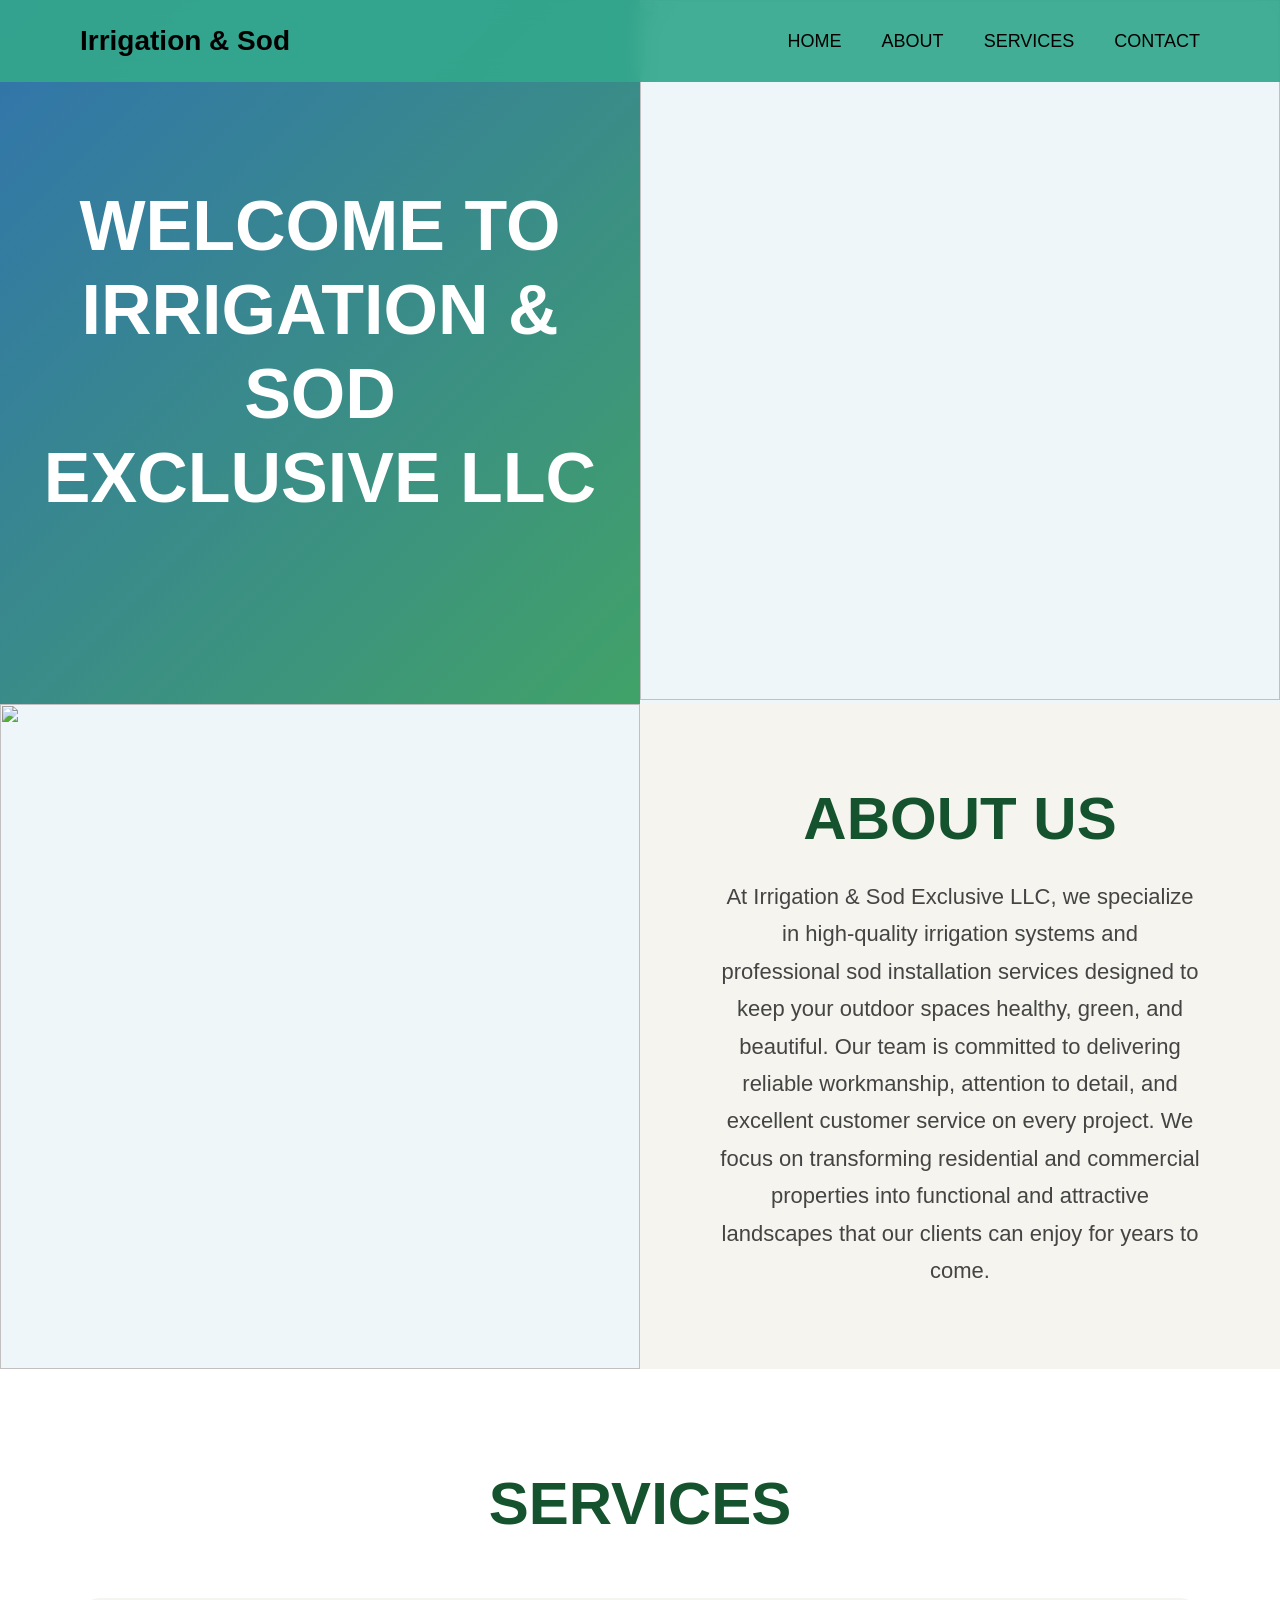
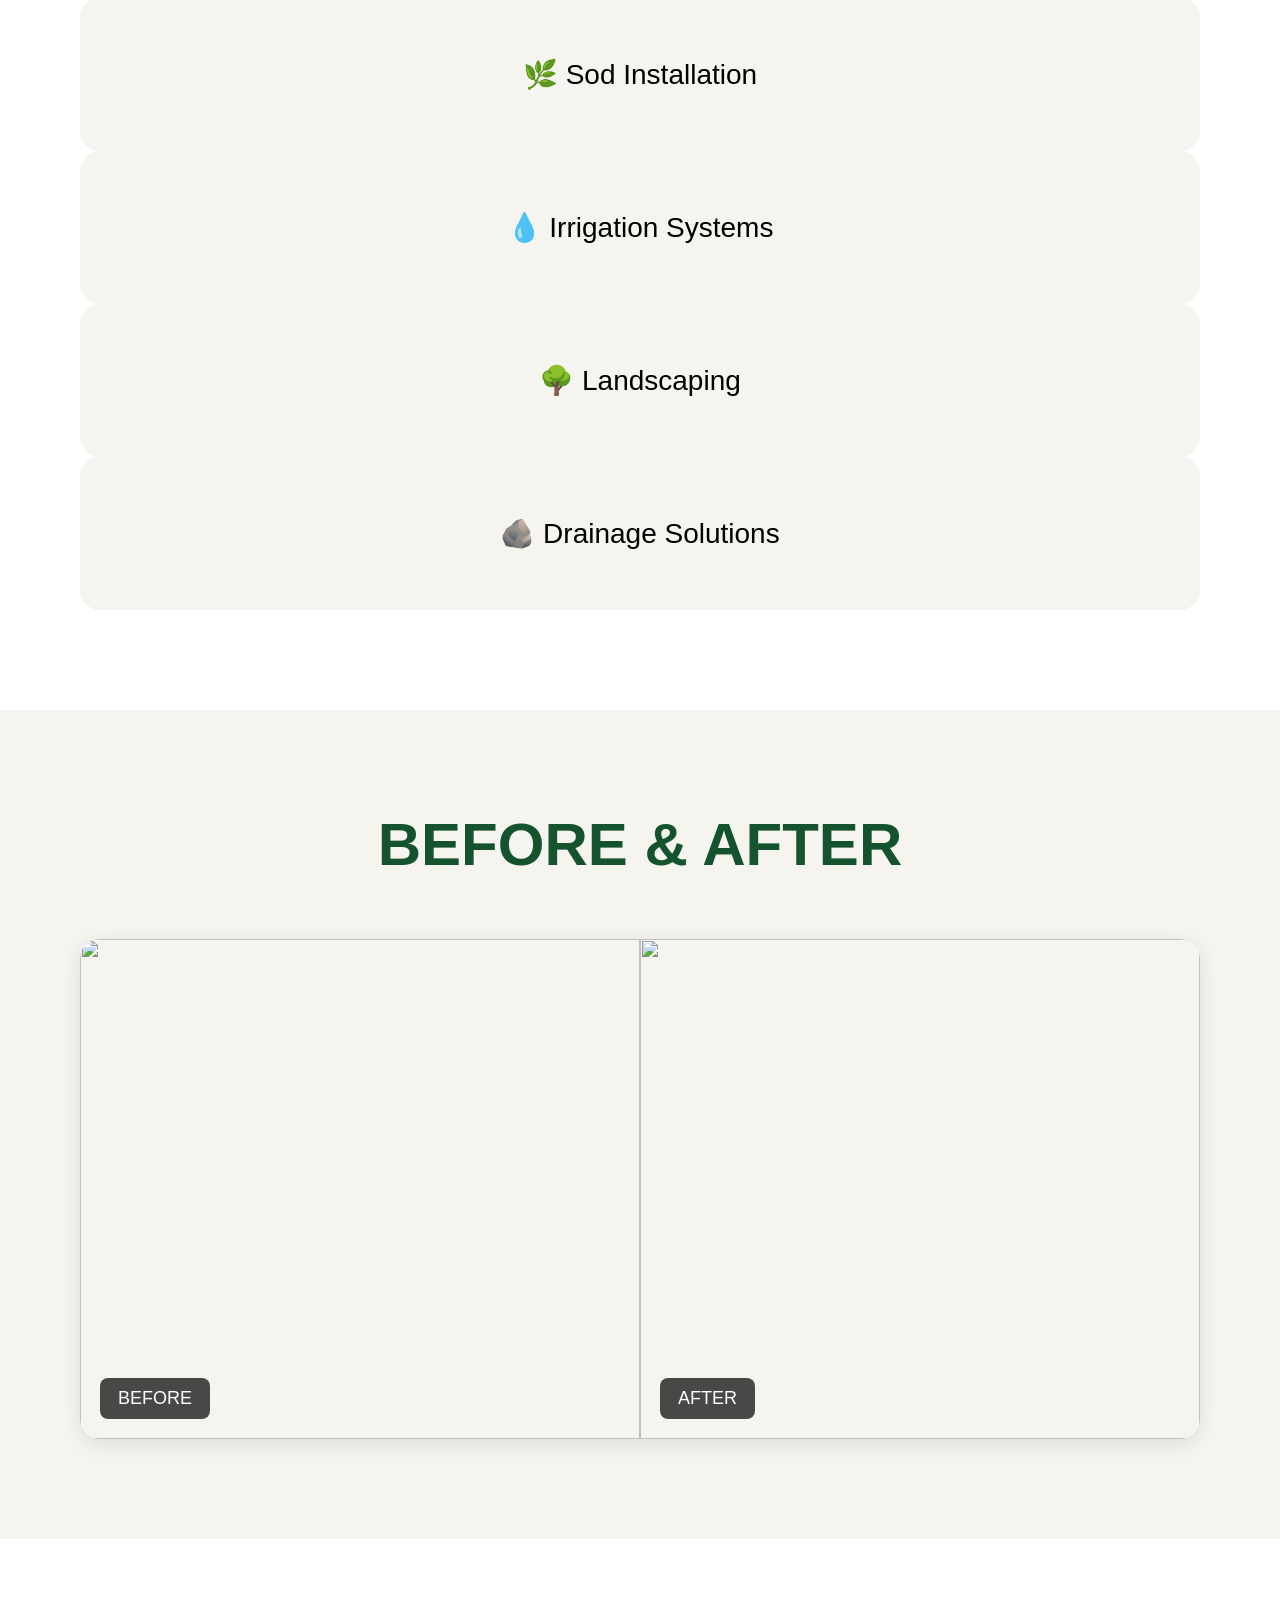
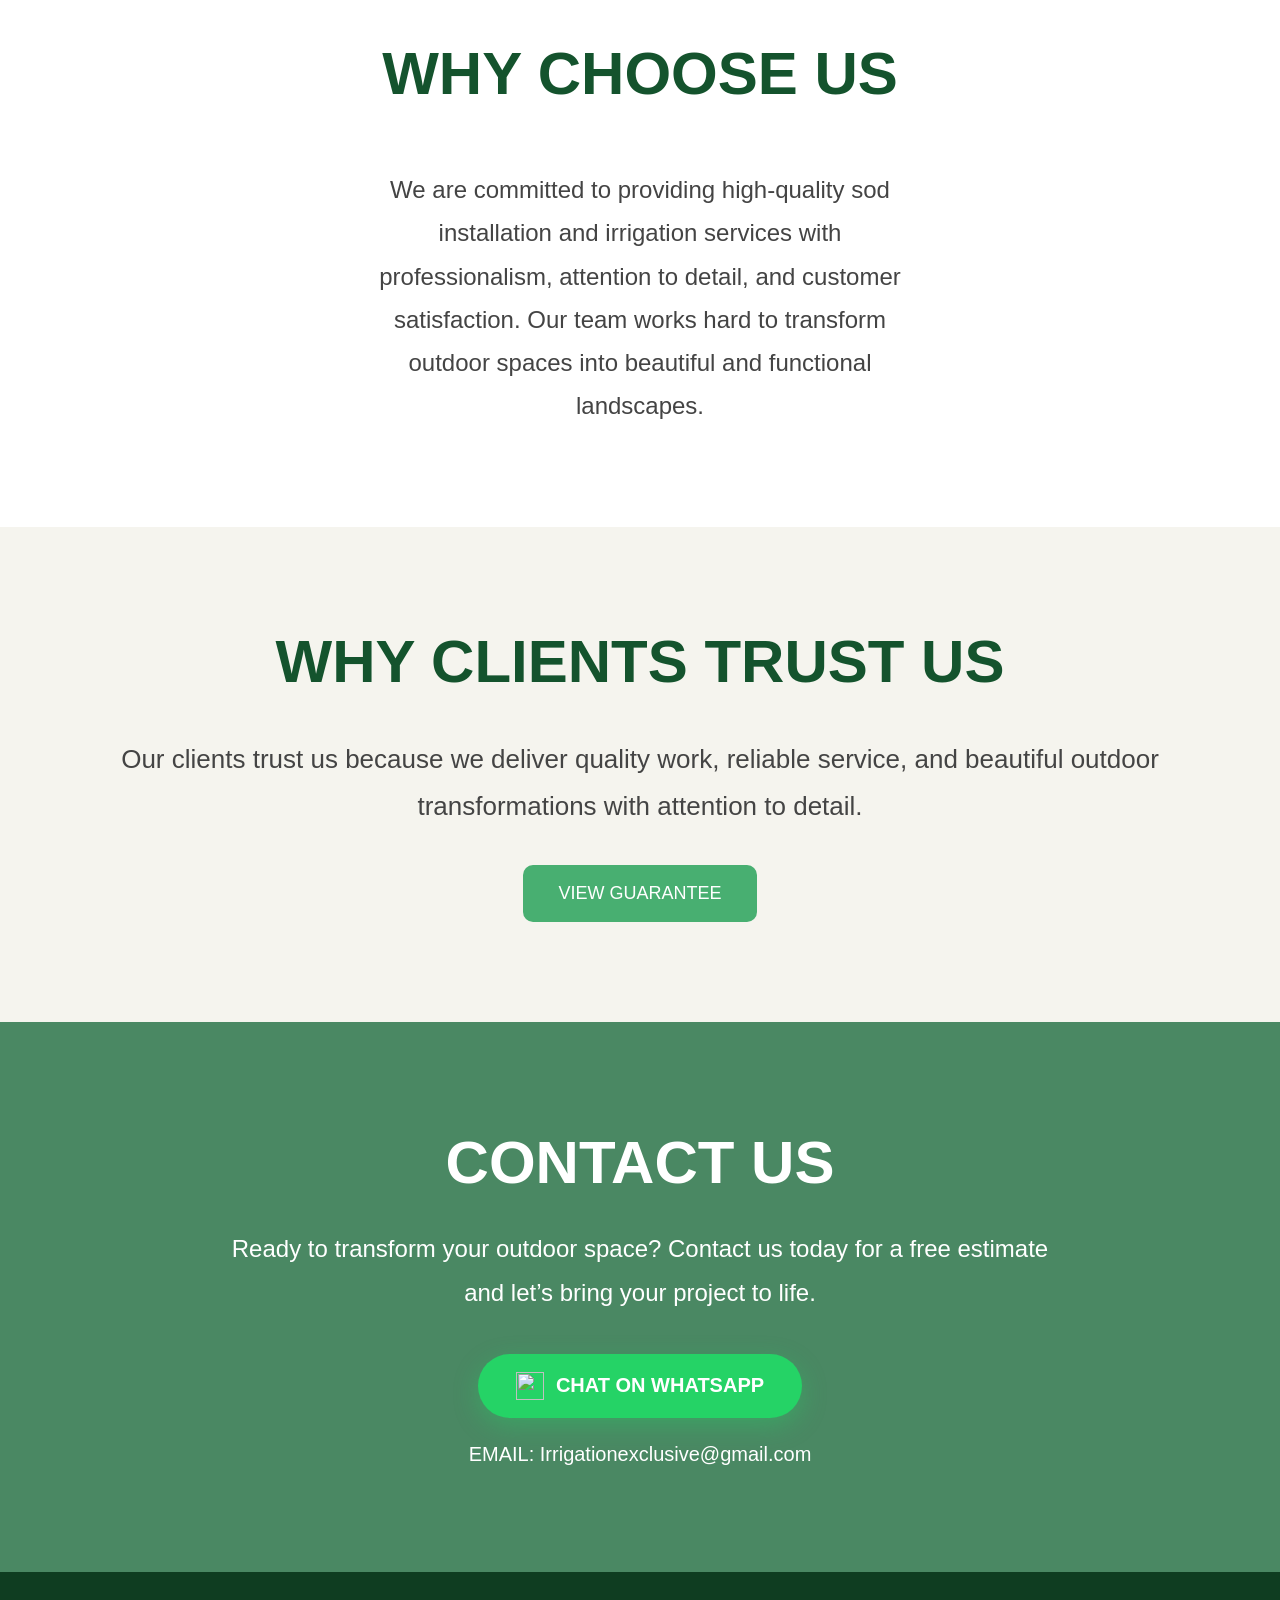
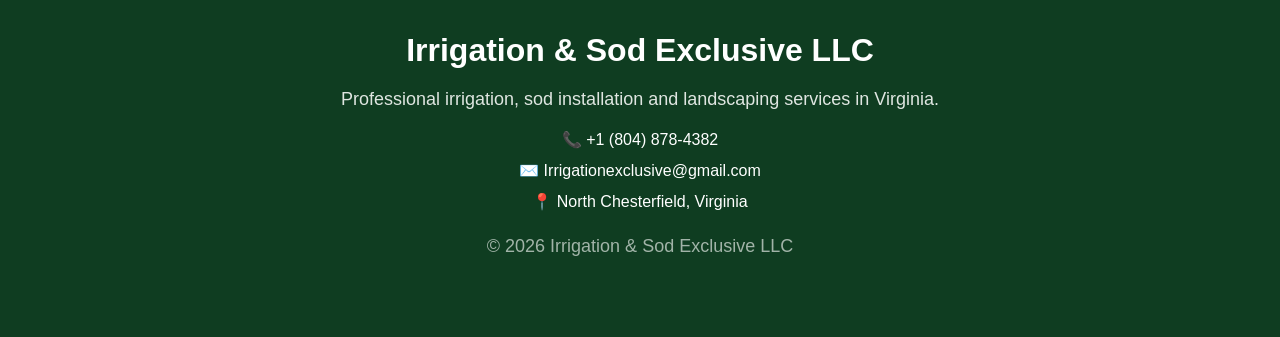
==== landing.html @ 4f071523 "Add files via upload" ====
<!DOCTYPE html>
<html lang="es">

<head>

    <meta charset="UTF-8">

    <meta name="viewport" content="width=device-width, initial-scale=1.0">

    <title>Irrigation & Sod Exclusive LLC</title>


    <meta name="description"
content="Professional irrigation, sod installation and landscaping services in Virginia.">

<meta name="keywords"
content="irrigation, sod installation, landscaping, Virginia, grass installation">

<meta name="author"
content="Irrigation & Sod Exclusive LLC">

<meta property="og:title"
content="Irrigation & Sod Exclusive LLC">

<meta property="og:description"
content="Professional irrigation and landscaping services in Virginia">

<meta property="og:image"
content="imagenes/FOTOO 1.jpeg">






    <link rel="stylesheet" href="landing.css">

</head>

<body>
    <nav class="navbar">

    <div class="logo">
        Irrigation & Sod
    </div>

    <ul>

        <li><a href="#home">HOME</a></li>

        <li><a href="#about">ABOUT</a></li>

        <li><a href="#services">SERVICES</a></li>

        <li><a href="#contact">CONTACT</a></li>

    </ul>

</nav>

    <section class="hero" id="home">

        <!-- TEXTO -->

        <div class="hero-text">

            <h1>
                WELCOME TO <br>
                IRRIGATION & SOD <br>
                EXCLUSIVE LLC
            </h1>

        </div>

        <!-- IMAGEN -->

        <div class="hero-image">

            <img src="imagenes/FOTOO 1.jpeg">

        </div>

    </section>

    <div class="service-modal" id="serviceModal">

    <div class="service-modal-box">

        <span class="cerrar-modal"
              onclick="cerrarModal()">
            ✕
        </span>

        <img id="modalImg">

        <h2 id="modalTitle"></h2>

        <p id="modalText"></p>

    </div>

</div>
<script src="landing.js"></script>

    

    </body>

</html>



<section class="about-section" id="about">

    <!-- IMAGEN -->

    <div class="about-img">

        <img src="imagenes/FOTO 2.jpeg">

    </div>

    <!-- TEXTO -->

    <div class="about-text">

        <h2>ABOUT US</h2>

        <p>
            At Irrigation & Sod Exclusive LLC, we specialize in high-quality 
            irrigation systems and professional sod installation services 
            designed to keep your outdoor spaces healthy, green, and beautiful. 
            Our team is committed to delivering reliable workmanship, attention 
            to detail, and excellent customer service on every project. We focus 
            on transforming residential and commercial properties into functional 
            and attractive landscapes that our clients can enjoy for years to come.
        </p>

    </div>

</section>



<!-- SERVICES -->

<section class="services" id="services">

    <h2>SERVICES</h2>

    <div class="service-card"
         onclick="abrirModal('sod')">

        🌿 Sod Installation

    </div>

    <div class="service-card"
         onclick="abrirModal('irrigation')">

        💧 Irrigation Systems

    </div>

    <div class="service-card"
         onclick="abrirModal('landscaping')">

        🌳 Landscaping

    </div>

    <div class="service-card"
         onclick="abrirModal('drainage')">

        🪨 Drainage Solutions

    </div>

</section>

<!-- BEFORE & AFTER -->

<section class="before-after">

    <h2>BEFORE & AFTER</h2>

    <div class="ba-card">

        <!-- BEFORE -->

        <div class="ba-img">

            <img src="imagenes/FOTO 23.jpg">

            <span>BEFORE</span>

        </div>

        <!-- AFTER -->

        <div class="ba-img">

            <img src="imagenes/FOTO 4.jpeg">

            <span>AFTER</span>

        </div>

    </div>

</section>

<!-- WHY CHOOSE US -->

<section class="why">

    <h2>WHY CHOOSE US</h2>

    <p>
        We are committed to providing high-quality sod
        installation and irrigation services with professionalism,
        attention to detail, and customer satisfaction.
        Our team works hard to transform outdoor spaces
        into beautiful and functional landscapes.
    </p>

</section>

<!-- WHY CLIENTS TRUST US -->

<!-- WHY CLIENTS TRUST US -->

<section class="trust">

    <h2>WHY CLIENTS TRUST US</h2>

    <p>
        Our clients trust us because we deliver
        quality work, reliable service, and beautiful
        outdoor transformations with attention to detail.
    </p>

    <button class="trust-btn"
            onclick="abrirTrustModal()">

        VIEW GUARANTEE

    </button>

</section>

<!-- MODAL -->

<div class="trust-modal"
     id="trustModal">

    <div class="trust-box">

        <span class="cerrar-trust"
              onclick="cerrarTrustModal()">
            ✕
        </span>

        <img src="imagenes/FOTO 22.jpg">

        <h3>OUR GUARANTEE</h3>

        <p>
            We guarantee quality work,
            professional service, and customer satisfaction
            on every project we complete.
        </p>

    </div>

</div>

<!-- CONTACT US -->

<section class="contact" id="contact">

    <h2>CONTACT US</h2>

    <p>
        Ready to transform your outdoor space?
        Contact us today for a free estimate and
        let’s bring your project to life.
    </p>

    <a href="https://wa.me/18048784382"target="_blank"class="contact-btn">
        <img src="https://cdn-icons-png.flaticon.com/512/733/733585.png">

        <span>CHAT ON WHATSAPP</span>
    </a>
    <div class="email-box">

        EMAIL:
        Irrigationexclusive@gmail.com

    </div>

</section>

<footer class="footer">

    <h3>
        Irrigation & Sod Exclusive LLC
    </h3>

    <p>
        Professional irrigation, sod installation and landscaping services in Virginia.
    </p>

    <div class="footer-info">

        <span>
            📞 +1 (804) 878-4382
        </span>

        <span>
            ✉️ Irrigationexclusive@gmail.com
        </span>

        <span>
            📍 North Chesterfield, Virginia
        </span>

    </div>

    <p class="copy">
        © 2026 Irrigation & Sod Exclusive LLC
    </p>

</footer>
---- landing.css ----
html{

    scroll-behavior:smooth;
}

/* NAVBAR */

.navbar{

    position:fixed;

    top:0;

    left:0;

    width:100%;

    display:flex;

    justify-content:space-between;

    align-items:center;

    padding:25px 80px;

    background:hsla(166, 53%, 43%, 0.92);

    backdrop-filter:blur(10px);

    z-index:9999;
}

.logo{

    font-size:28px;

    font-weight:bold;

    .logo{
    color:#82ca99;
}
}

.navbar ul{

    display:flex;

    gap:40px;

    list-style:none;
}

.navbar a{

    text-decoration:none;

    color:#000000;

    font-size:18px;

    font-weight:500;

    transition:0.3s;
}

.navbar a:hover{

    color:white;

    transform:translateY(-2px);
}

*{
    margin:0;
    padding:0;
    box-sizing:border-box;
}

body{
    background:#eef6f9;
    font-family:Arial,sans-serif;
}

/* SECCIÓN PRINCIPAL */

.hero{

    display:grid;

    grid-template-columns:1fr 1fr;

    min-height:550px;

    align-items:center;
}

.hero-text{

    display:flex;

    justify-content:center;

    align-items:center;

    text-align:center;

    height:100%;

    padding:40px;

    background:linear-gradient(135deg,#3173ad,#41a268);
}

.hero-text h1{

    font-size:70px;

    line-height:1.2;

    color:white;

    margin:0;
}

/* IMAGEN DERECHA */

.hero-image img{

    width:100%;

    height:700px;

    object-fit:cover;
}

/* ========================= */
/* ABOUT SECTION */
/* ========================= */

.about-section{

    display:flex;

    width:100%;

    min-height:500px;
}

.about-img{

    width:50%;
}

.about-img img{

    width:100%;

    height:100%;

    object-fit:cover;

    display:block;
}

.about-text{

    width:50%;

    background:#f5f4ee;

    display:flex;

    flex-direction:column;

    justify-content:center;

    align-items:center;

    text-align:center;

    padding:80px;
}

.about-text h2{

    font-size:60px;

    color:#14532d;

    margin-bottom:25px;
}

.about-text p{

    font-size:22px;

    line-height:1.7;

    color:#444;
}

/* BOTON LEARN MORE */

.learn-btn{

    margin-top:30px;

    display:inline-block;

    width:fit-content;

    background:#14532d;

    color:white;

    text-decoration:none;

    padding:16px 28px;

    border-radius:8px;

    font-size:16px;

    transition:0.3s;
}

.learn-btn:hover{

    background:#0f3d21;

    transform:translateY(-3px);
}

/* ========================= */
/* SERVICES */
/* ========================= */

.services{

    padding:100px 80px;

    background:white;

    text-align:center;
}

.services h2{

    font-size:60px;

    color:#14532d;

    margin-bottom:60px;
}

.services-grid{

    display:grid;

    grid-template-columns:repeat(2,1fr);

    gap:30px;

    max-width:1200px;

    margin:auto;
}

.service-card{

    background:#f5f4ee;

    padding:60px;

    border-radius:20px;

    font-size:28px;

    transition:0.3s;

    cursor:pointer;
}

.service-card:hover{

    transform:translateY(-8px);

    background:#e8f5e9;
}

/* ========================= */
/* BEFORE & AFTER */
/* ========================= */

.before-after{

    padding:100px 80px;

    background:#f5f4ee;

    text-align:center;
}

.before-after h2{

    font-size:60px;

    color:#14532d;

    margin-bottom:60px;
}

.ba-card{

    display:flex;

    border-radius:20px;

    overflow:hidden;

    max-width:1200px;

    margin:auto;

    box-shadow:0 5px 20px rgba(0,0,0,0.1);
}

.ba-img{

    width:50%;

    position:relative;
}

.ba-img img{

    width:100%;

    height:500px;

    object-fit:cover;

    display:block;
}

.ba-img span{

    position:absolute;

    bottom:20px;

    left:20px;

    background:rgba(0,0,0,0.7);

    color:white;

    padding:10px 18px;

    border-radius:8px;

    font-size:18px;
}

/* ========================= */
/* WHY CHOOSE US */
/* ========================= */

.why{

    padding:100px 80px;

    background:white;

    text-align:center;
}

.why h2{

    font-size:60px;

    color:#14532d;

    margin-bottom:60px;
}

.why p{

    max-width:550px;

    margin:auto;

    font-size:24px;

    line-height:1.8;

    color:#444;
}

.why-card:hover{

    transform:scale(1.03);
}

/* ========================= */
/* CONTACT US */
/* ========================= */

.contact{

    height:550px;

    background:#4a8863;

    color:white;

    display:flex;

    flex-direction:column;

    justify-content:center;

    align-items:center;

    text-align:center;

    padding:80px;
}

.contact h2{

    font-size:60px;

    margin-bottom:30px;
}

.contact p{

    max-width:850px;

    font-size:24px;

    line-height:1.8;

    margin-bottom:40px;
}

.contact-btn{

    display:inline-flex;

    align-items:center;

    gap:12px;

    background:#25d366;

    color:white;

    text-decoration:none;

    padding:18px 38px;

    border-radius:50px;

    font-size:20px;

    font-weight:bold;

    box-shadow:0 8px 25px rgba(37,211,102,0.35);

    transition:0.3s;
}

.contact-btn img{

    width:28px;

    height:28px;
}

.contact-btn:hover{

    transform:translateY(-5px) scale(1.03);

    box-shadow:0 12px 30px rgba(37,211,102,0.5);

    background:#1ebe5d;
}

/* ========================= */
/* SERVICES MODAL */
/* ========================= */

.service-modal{

    display:none;

    position:fixed;

    top:0;
    left:0;

    width:100%;
    height:100%;

    background:rgba(0,0,0,0.75);

    justify-content:center;

    align-items:center;

    z-index:99999;
}

.service-modal-box{

    background:white;

    width:90%;

    max-width:700px;

    border-radius:25px;

    overflow:hidden;

    position:relative;

    animation:popup 0.3s ease;
}

.service-modal-box img{

    width:100%;

    height:auto;

    max-height:500px;

    object-fit:contain;

    display:block;

    background:black;
}
.service-modal-box h2{

    font-size:42px;

    color:
#14532d;

    padding:30px 30px 10px;
}

.service-modal-box p{

    font-size:20px;

    line-height:1.7;

    color:#444;

    padding:0 30px 40px;
}

.cerrar-modal{

    position:absolute;

    top:20px;

    right:25px;

    font-size:35px;

    color:white;

    cursor:pointer;
}

@keyframes popup{

    from{
        transform:scale(0.8);
        opacity:0;
    }

    to{
        transform:scale(1);
        opacity:1;
    }
}

.email-box{

    margin-top:25px;

    font-size:20px;

    color:white;

    text-align:center;
}

/* ========================= */
/* TRUST SECTION */
/* ========================= */

.trust{

    padding:100px 80px;

    background:#f5f4ee;

    text-align:center;
}

.trust h2{

    font-size:60px;

    color:#14532d;

    margin-bottom:40px;
}

.trust p{

    max-width:1100px;

    margin:auto;

    font-size:26px;

    line-height:1.8;

    color:#444;
}   

/* ========================= */
/* TRUST BUTTON */
/* ========================= */

.trust-btn{

    margin-top:35px;

    background:#48af71;

    color:white;

    border:none;

    padding:18px 35px;

    border-radius:10px;

    font-size:18px;

    cursor:pointer;

    transition:0.3s;
}

.trust-btn:hover{

    background:#0f3d21;

    transform:translateY(-4px);
}

/* ========================= */
/* TRUST MODAL */
/* ========================= */

.trust-modal{

    display:none;

    position:fixed;

    top:0;
    left:0;

    width:100%;
    height:100%;

    background:rgba(0,0,0,0.75);

    justify-content:center;

    align-items:center;

    z-index:99999;
}

.trust-box{

    background:white;

    width:90%;

    max-width:700px;

    border-radius:25px;

    overflow:hidden;

    position:relative;
}

.trust-box img{

    width:100%;

    height:350px;

    object-fit:cover;
}

.trust-box h3{

    font-size:42px;

    color:#14532d;

    padding:30px 30px 10px;
}

.trust-box p{

    font-size:22px;

    line-height:1.7;

    color:#444;

    padding:0 30px 40px;
}

.cerrar-trust{

    position:absolute;

    top:20px;

    right:25px;

    font-size:35px;

    color:white;

    cursor:pointer;
}

/* ========================= */
/* RESPONSIVE */
/* ========================= */

@media(max-width:768px){

    .navbar{

        padding:18px 20px;

        flex-direction:column;

        gap:15px;
    }

    .navbar ul{

        gap:18px;

        flex-wrap:wrap;

        justify-content:center;
    }

    .navbar a{

        font-size:14px;
    }

    .hero{

        grid-template-columns:1fr;
    }

    .hero-text{

        padding:40px 20px;
    }

    .hero-text h1{

        font-size:38px;

        line-height:1.3;
    }

    .hero-image img{

        height:350px;
    }

    .about-section{

        flex-direction:column;
    }

    .about-img,
    .about-text{

        width:100%;
    }

    .about-text{

        padding:50px 25px;
    }

    .about-text h2,
    .services h2,
    .before-after h2,
    .why h2,
    .trust h2,
    .contact h2{

        font-size:38px;
    }

    .about-text p,
    .why p,
    .trust p,
    .contact p{

        font-size:18px;
    }

    .services,
    .before-after,
    .why,
    .trust,
    .contact{

        padding:70px 20px;
    }

    .service-card{

        padding:35px;

        font-size:22px;
    }

    .ba-card{

        flex-direction:column;
    }

    .ba-img{

        width:100%;
    }

    .ba-img img{

        height:280px;
    }

    .contact-btn{

        font-size:16px;

        padding:15px 25px;
    }

    .email-box{

        font-size:16px;
    }

}

/* ========================= */
/* FOOTER */
/* ========================= */

.footer{

    background:#0f3d21;

    color:white;

    text-align:center;

    padding:60px 20px;
}

.footer h3{

    font-size:32px;

    margin-bottom:20px;
}

.footer p{

    font-size:18px;

    margin-bottom:20px;

    color:#dfe6e1;
}

.footer-info{

    display:flex;

    flex-direction:column;

    gap:12px;

    margin-bottom:25px;
}

.copy{

    font-size:14px;

    opacity:0.7;
}

section{

    animation:fadeUp 1s ease;
}

@keyframes fadeUp{

    from{

        opacity:0;

        transform:translateY(40px);
    }

    to{

        opacity:1;

        transform:translateY(0);
    }
}
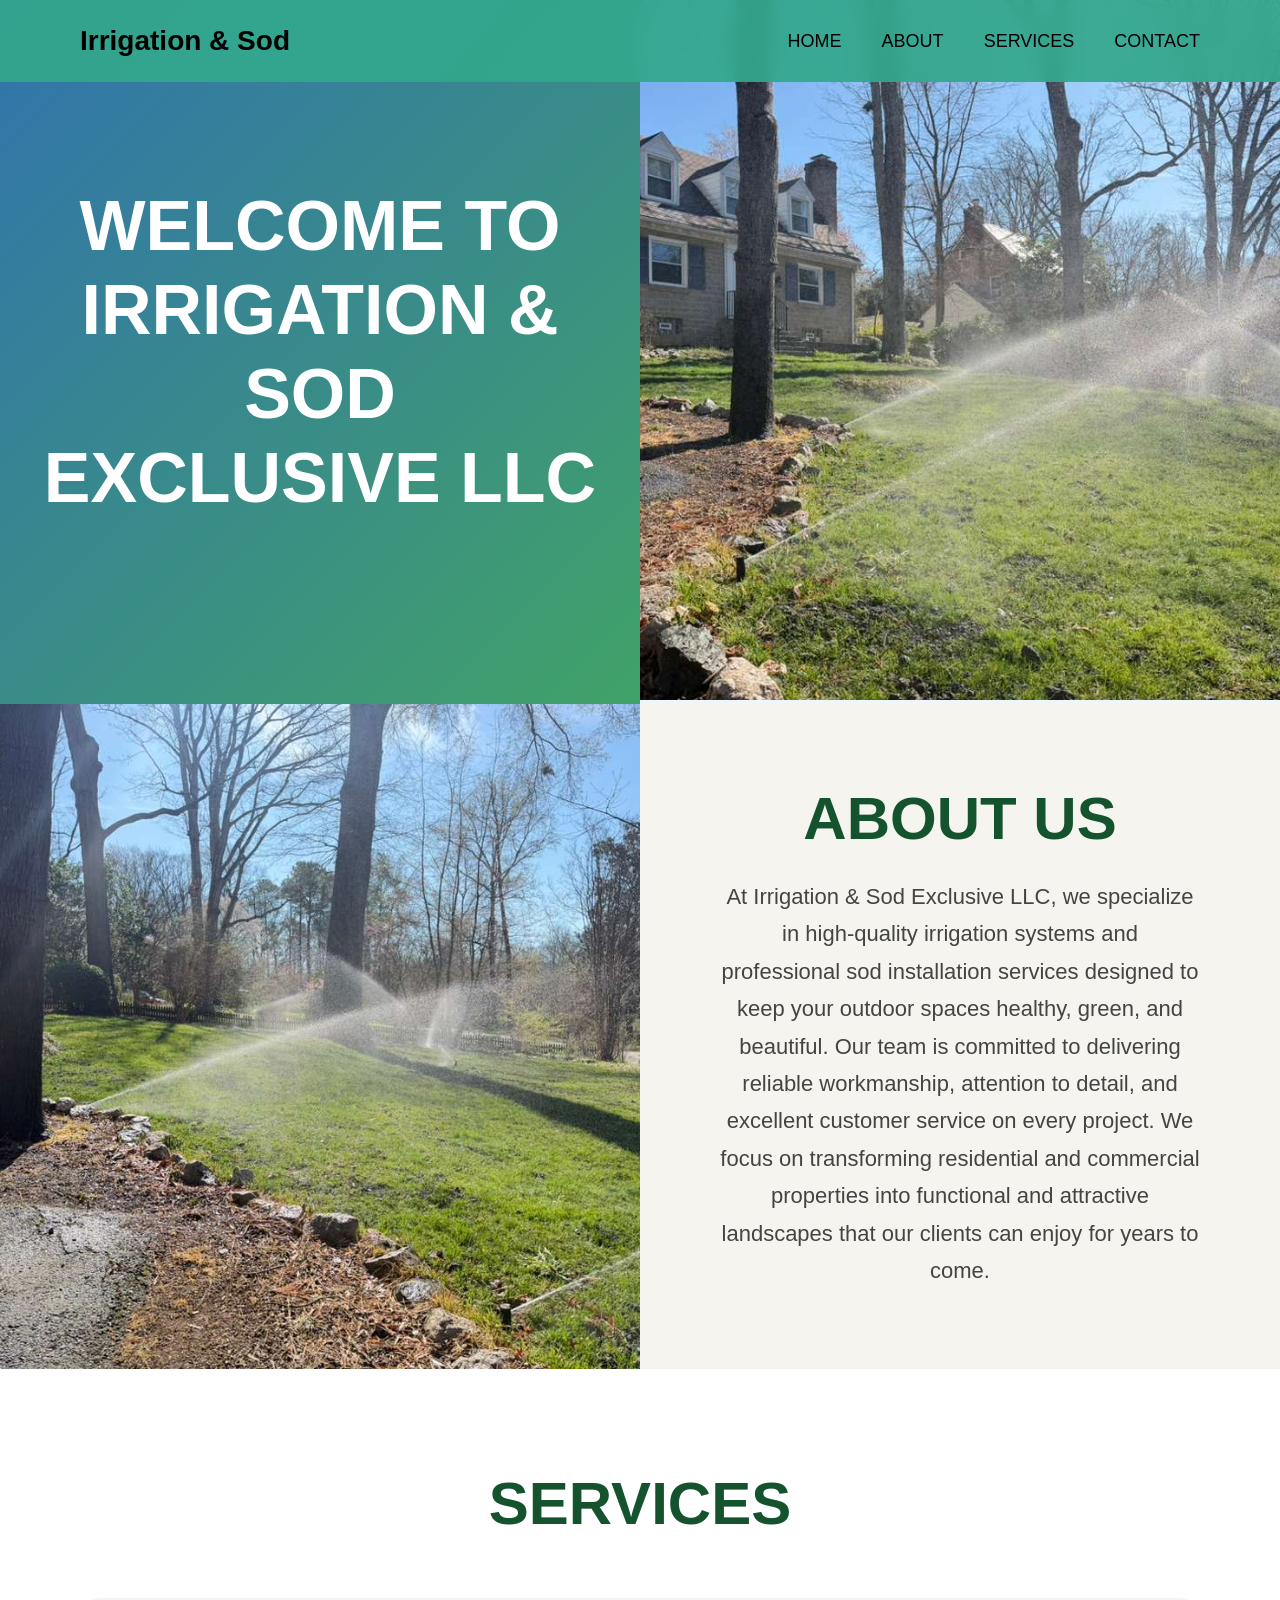
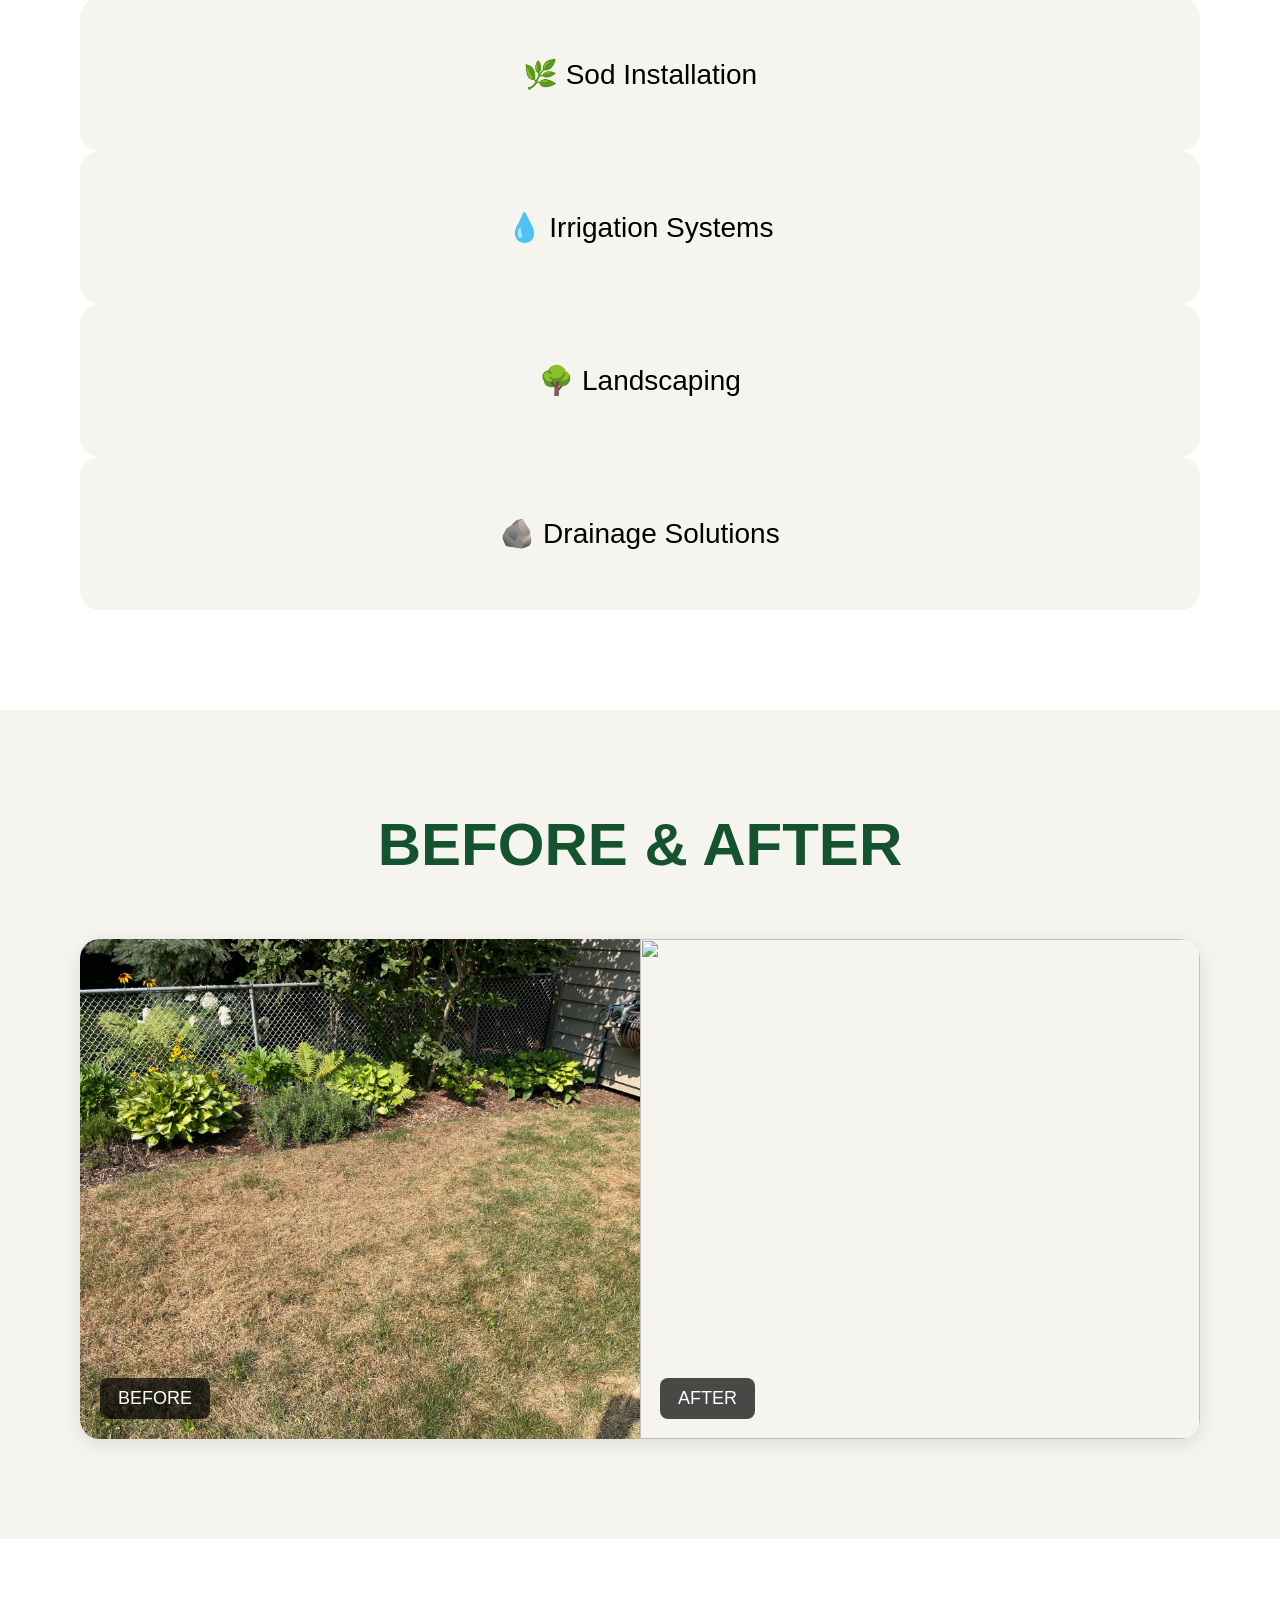
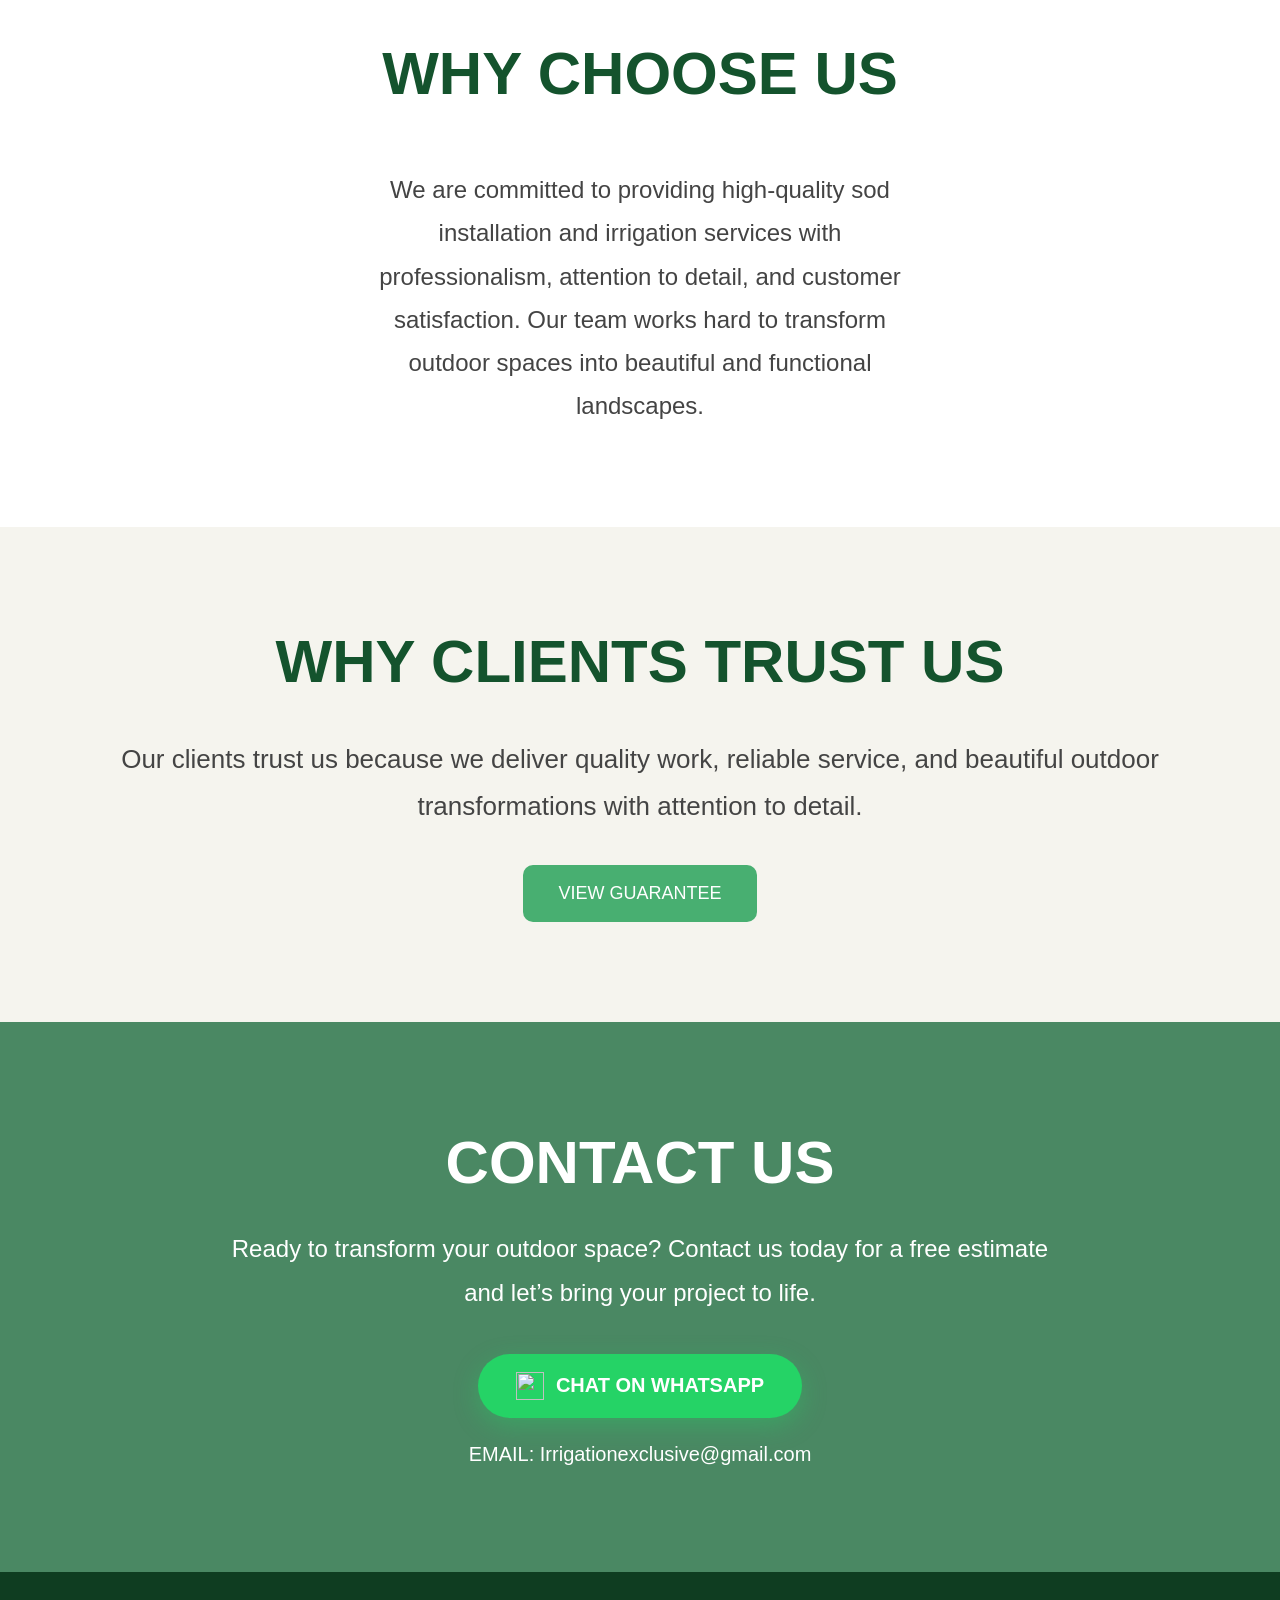
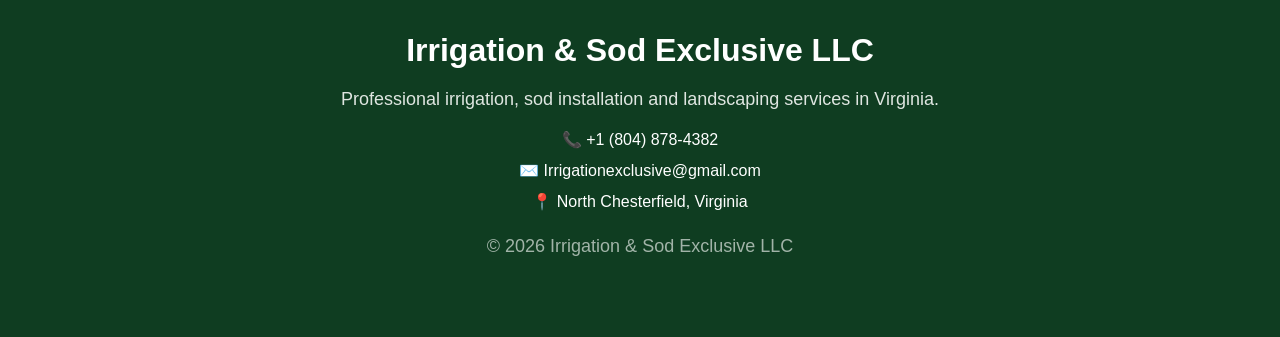
==== commit 37044702: "Update landing.html" ====
--- a/landing.html
+++ b/landing.html
@@ -26,7 +26,7 @@
 content="Professional irrigation and landscaping services in Virginia">
 
 <meta property="og:image"
-content="imagenes/FOTOO 1.jpeg">
+content="FOTOO 1.jpeg">
 
 
 
@@ -76,7 +76,7 @@
 
         <div class="hero-image">
 
-            <img src="imagenes/FOTOO 1.jpeg">
+            <img src="FOTOO 1.jpeg">
 
         </div>
 
@@ -116,7 +116,7 @@
 
     <div class="about-img">
 
-        <img src="imagenes/FOTO 2.jpeg">
+        <img src="FOTO 2.jpeg">
 
     </div>
 
@@ -190,7 +190,7 @@
 
         <div class="ba-img">
 
-            <img src="imagenes/FOTO 23.jpg">
+            <img src="FOTO 23.jpg">
 
             <span>BEFORE</span>
 
@@ -261,7 +261,7 @@
             ✕
         </span>
 
-        <img src="imagenes/FOTO 22.jpg">
+        <img src="FOTO 22.jpg">
 
         <h3>OUR GUARANTEE</h3>
 
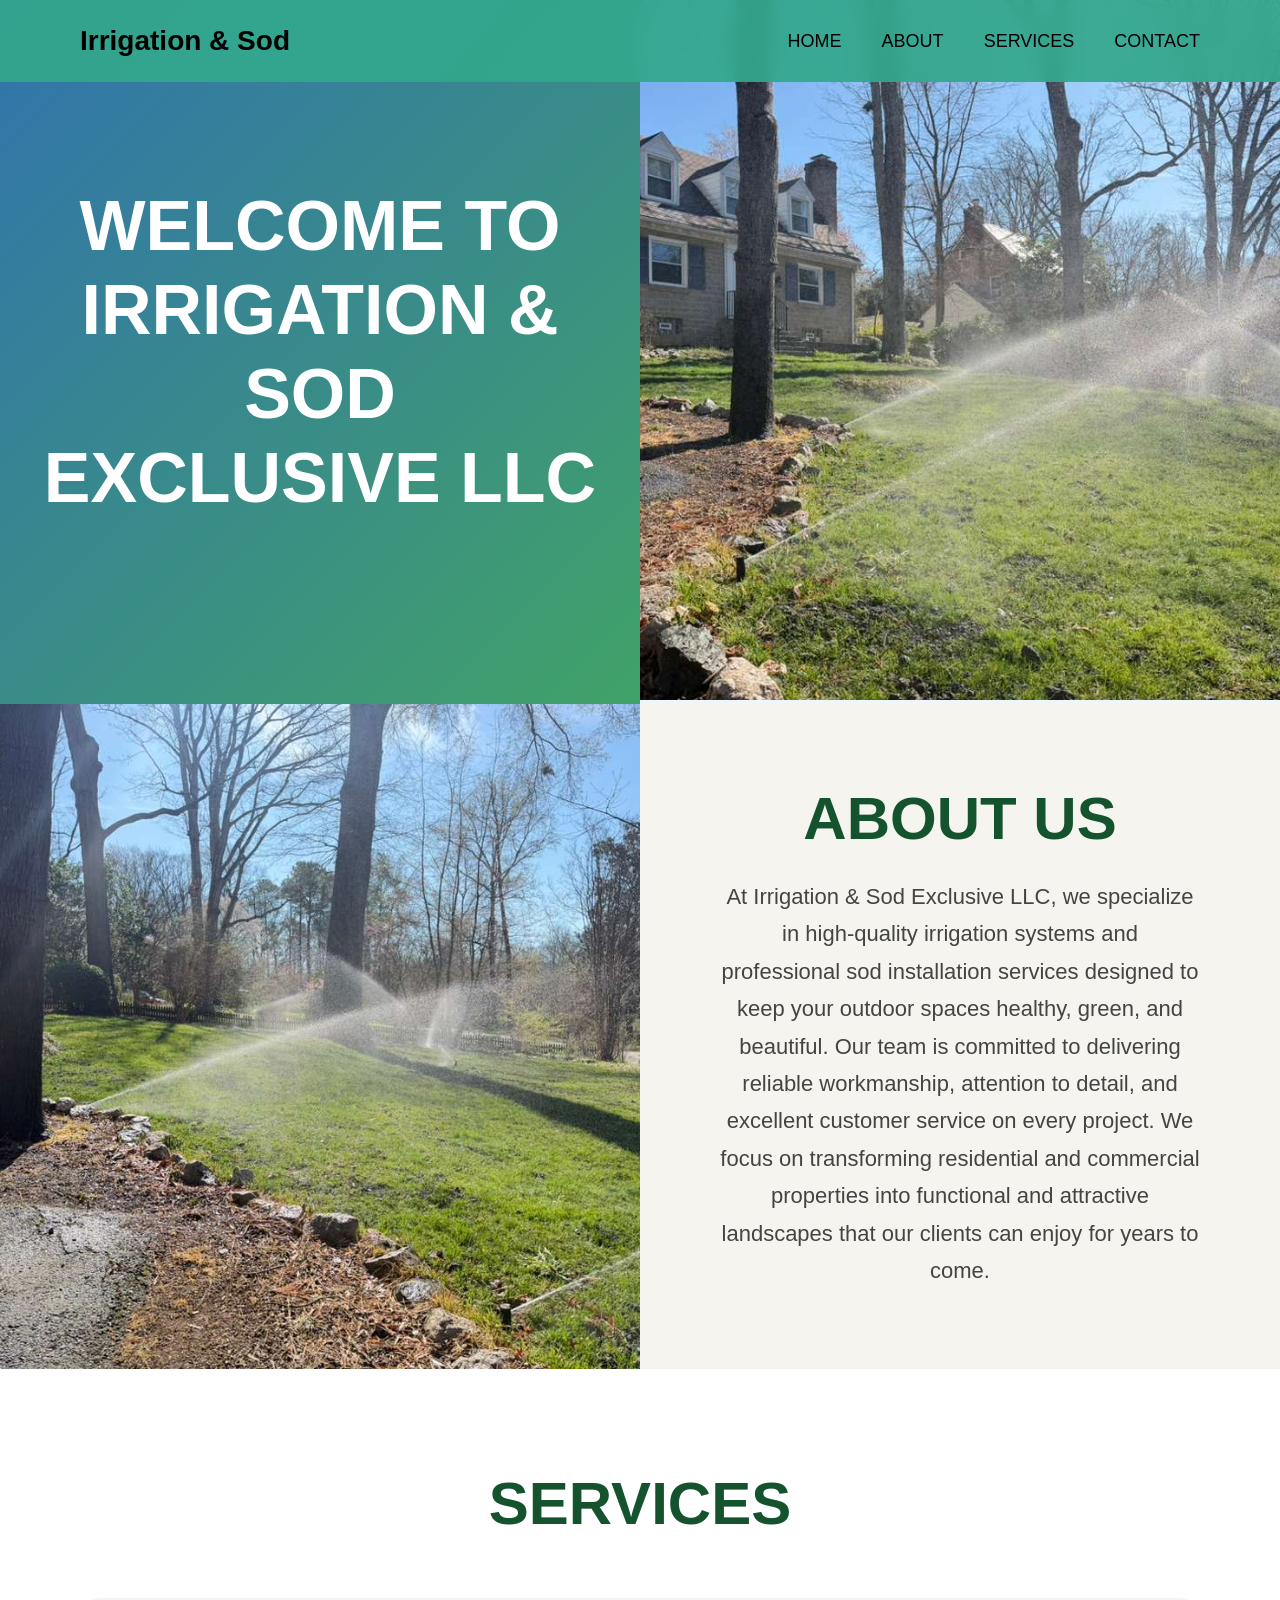
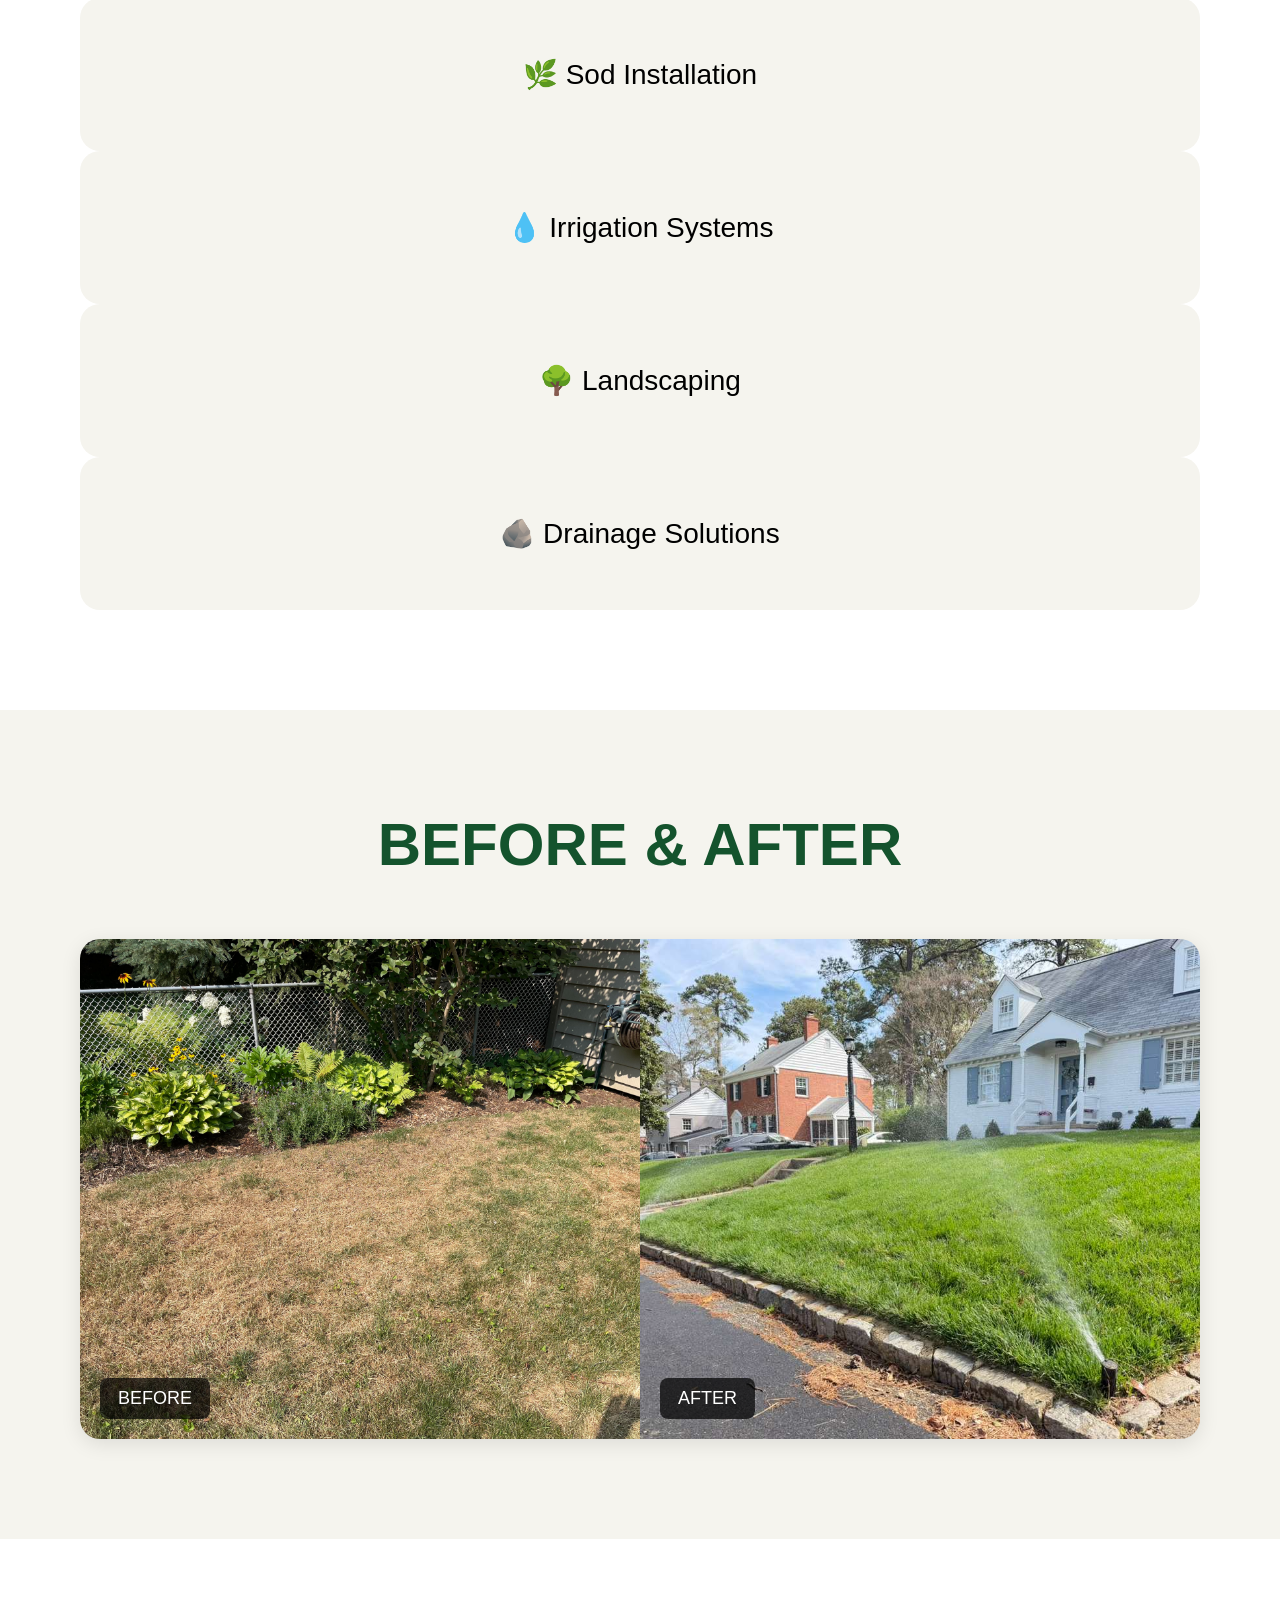
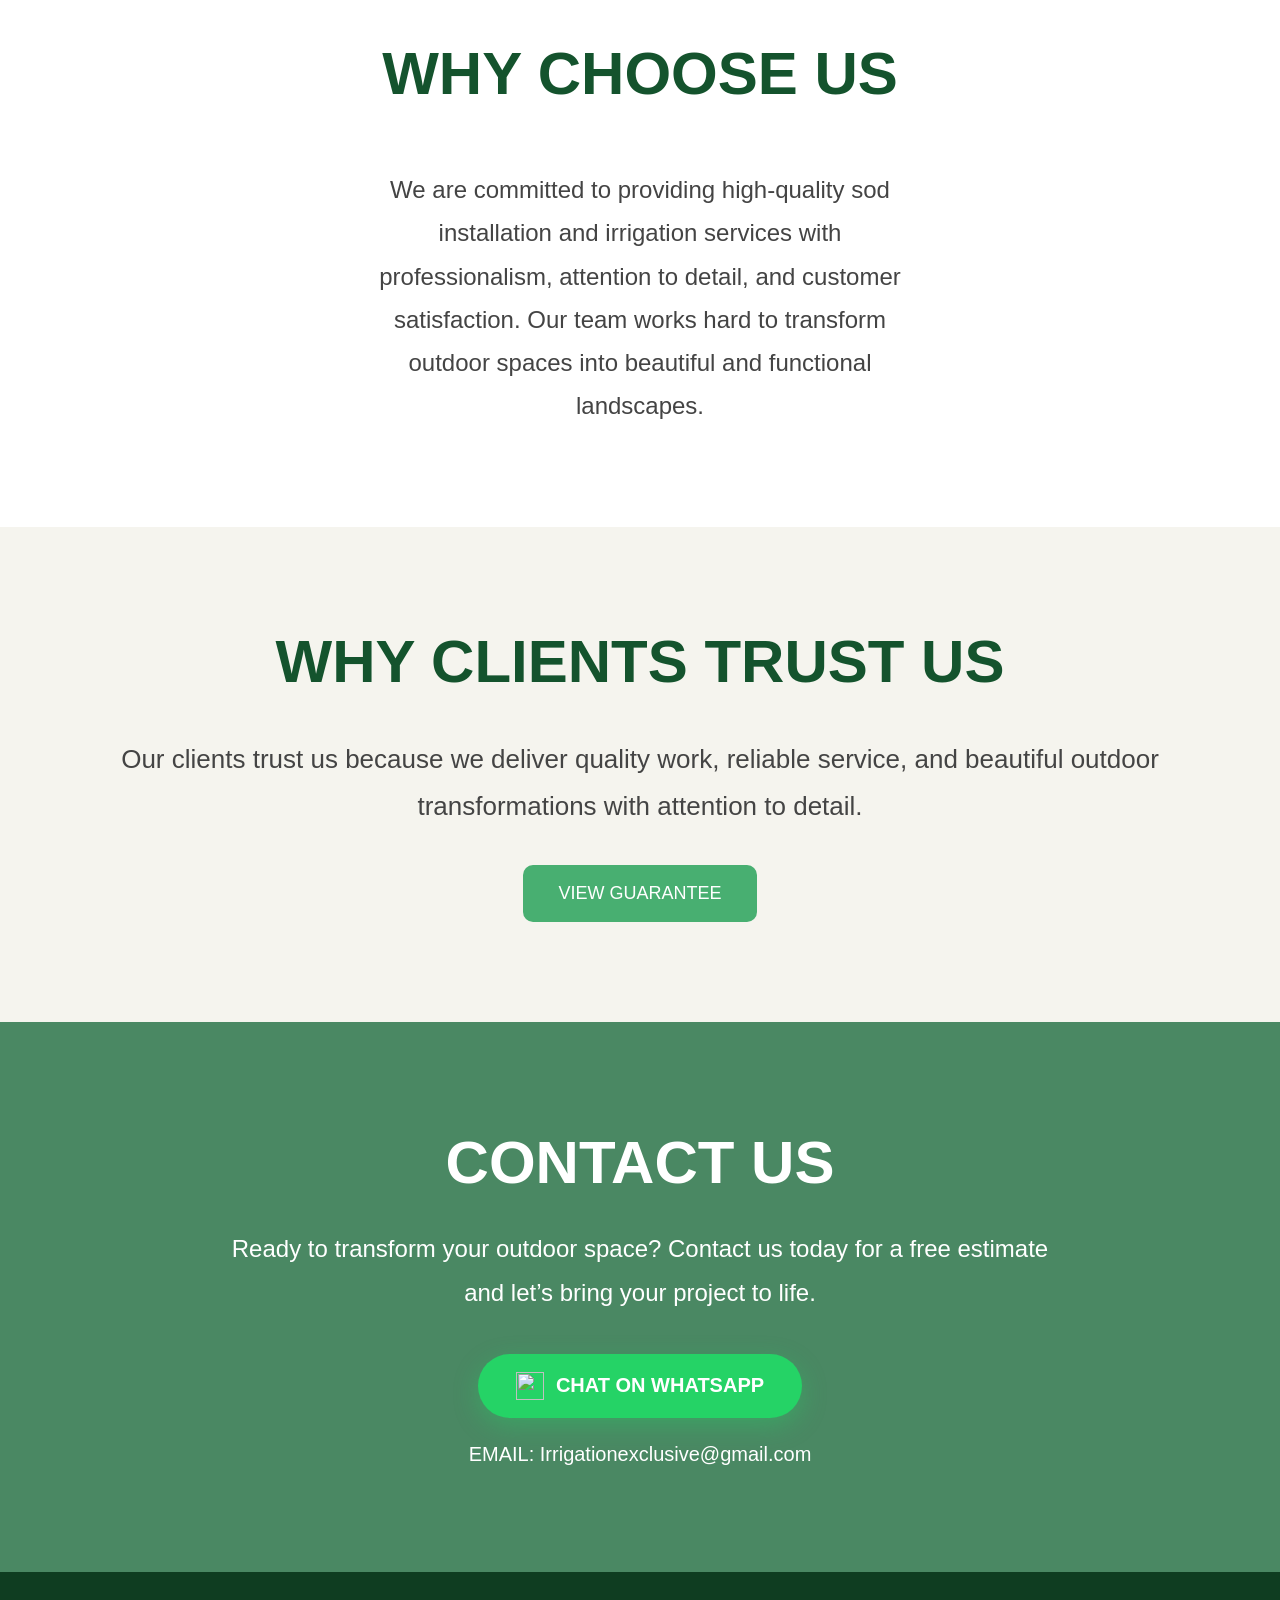
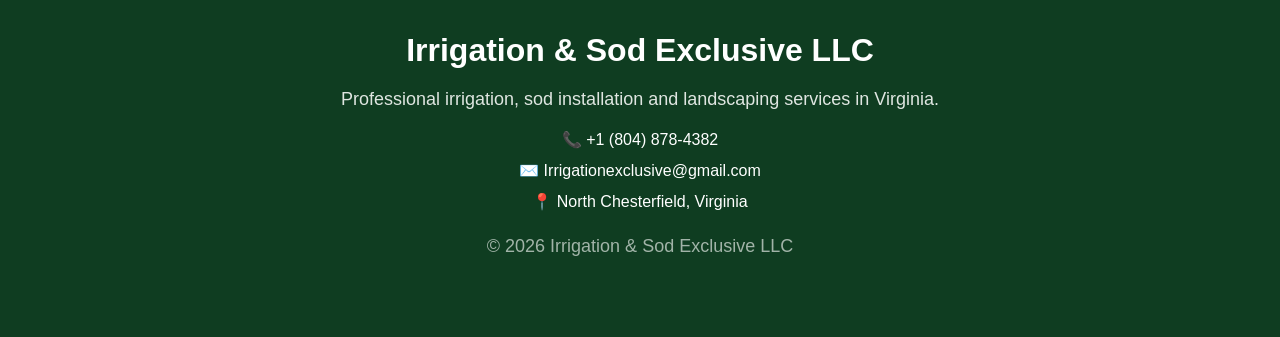
==== commit db9571c8: "Update landing.html" ====
--- a/landing.html
+++ b/landing.html
@@ -200,7 +200,7 @@
 
         <div class="ba-img">
 
-            <img src="imagenes/FOTO 4.jpeg">
+            <img src="FOTO 4.jpeg">
 
             <span>AFTER</span>
 
